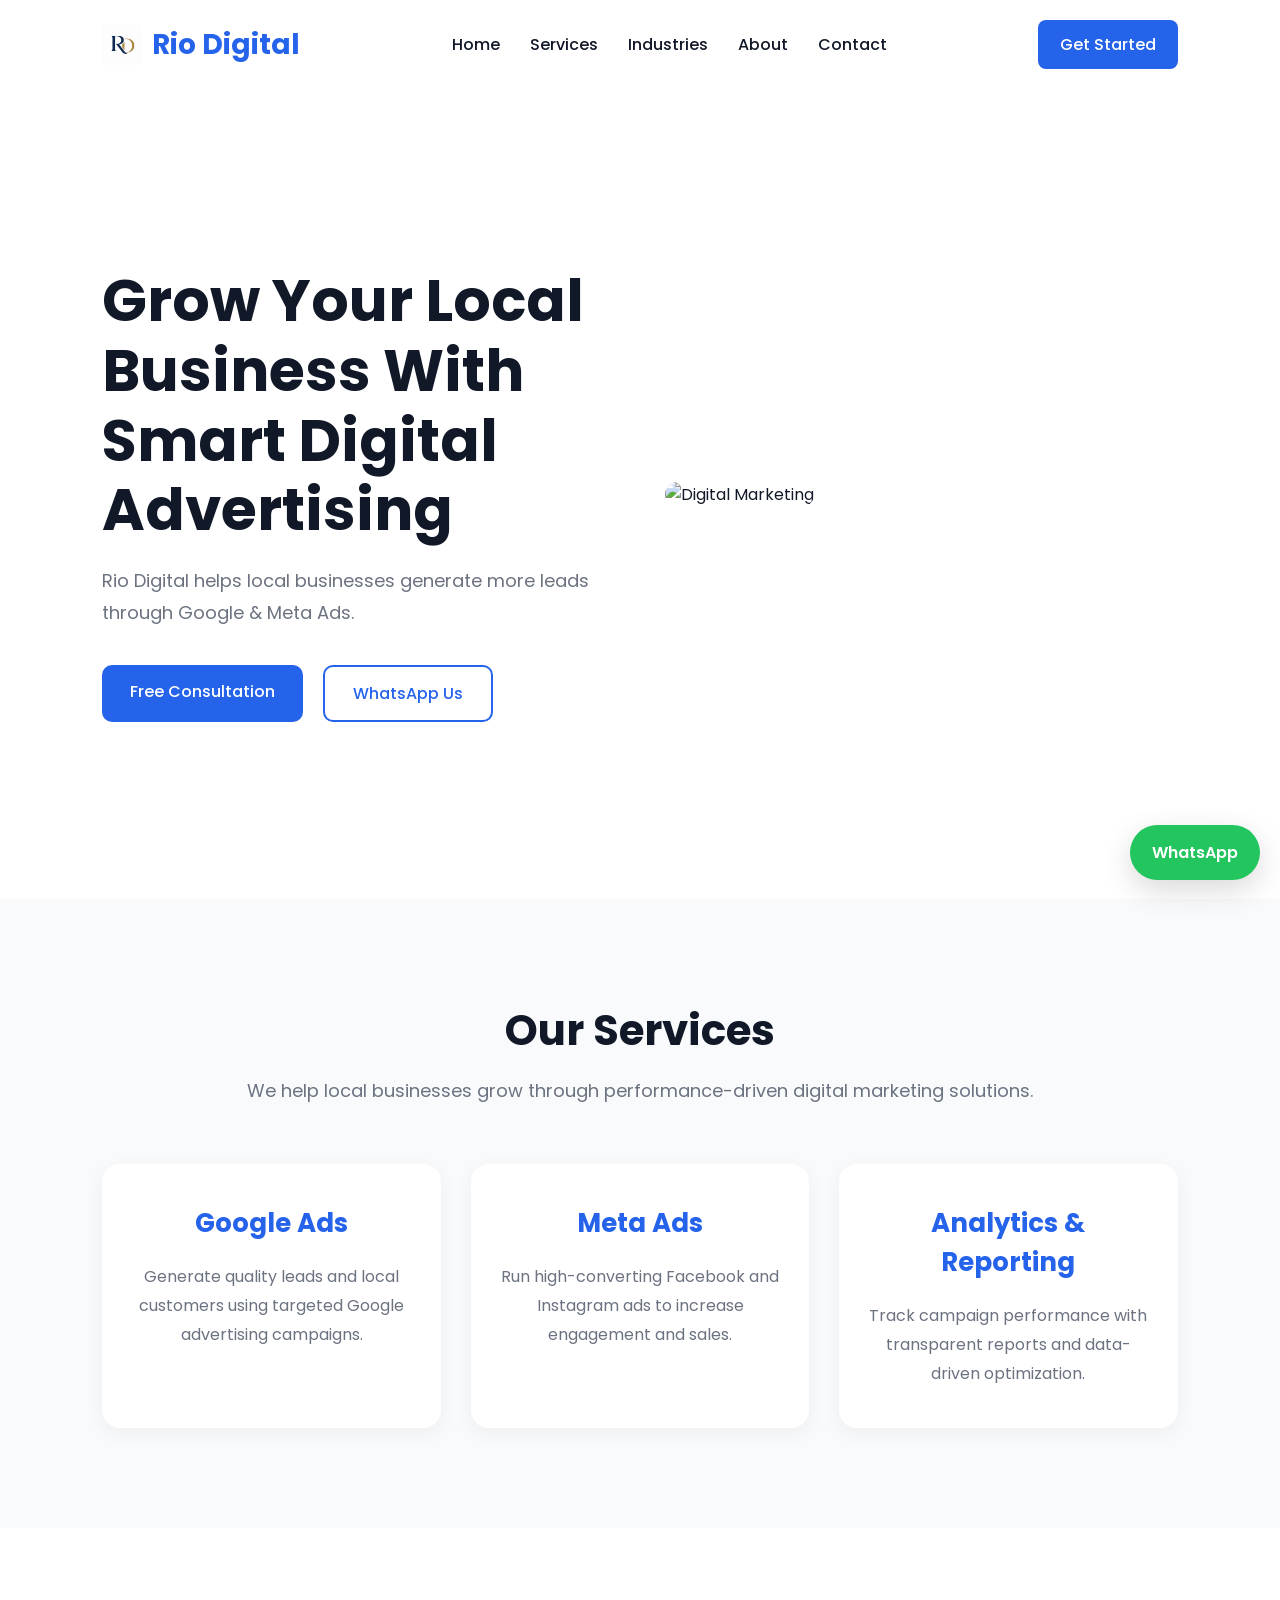
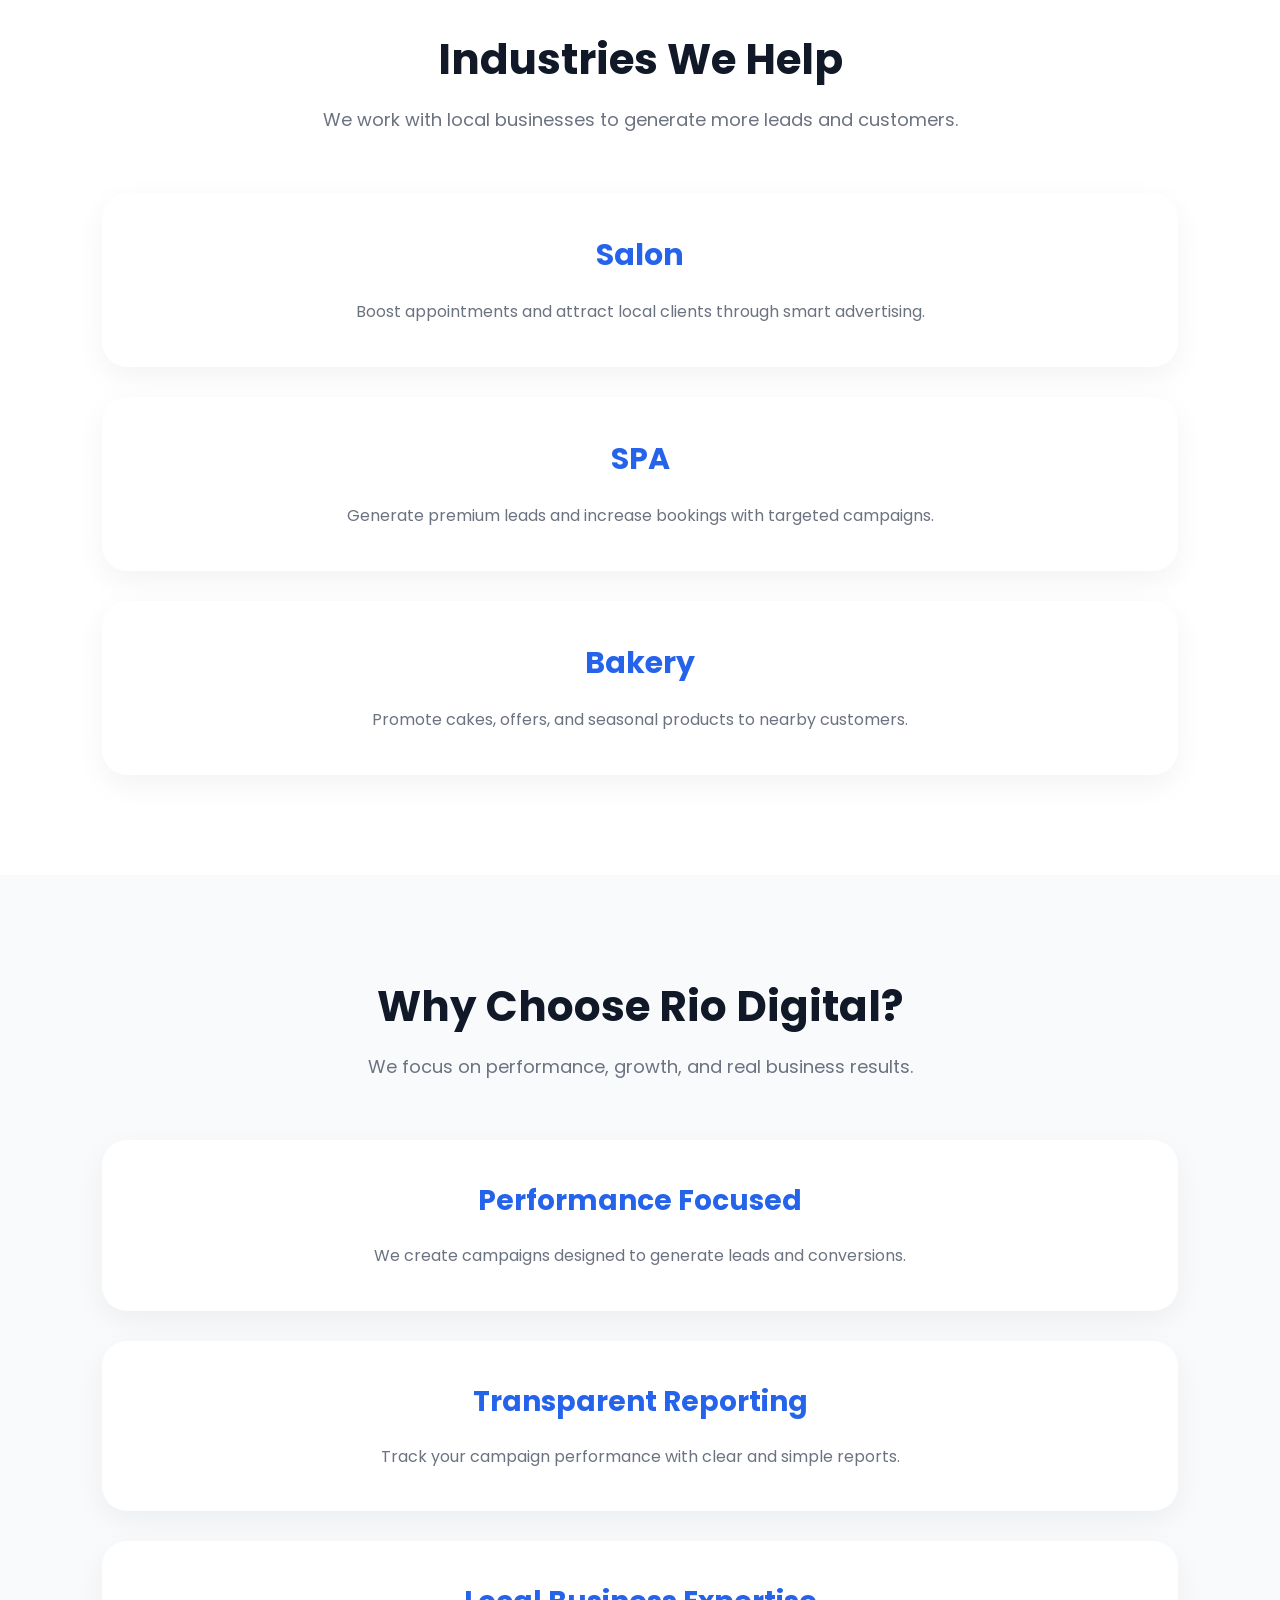
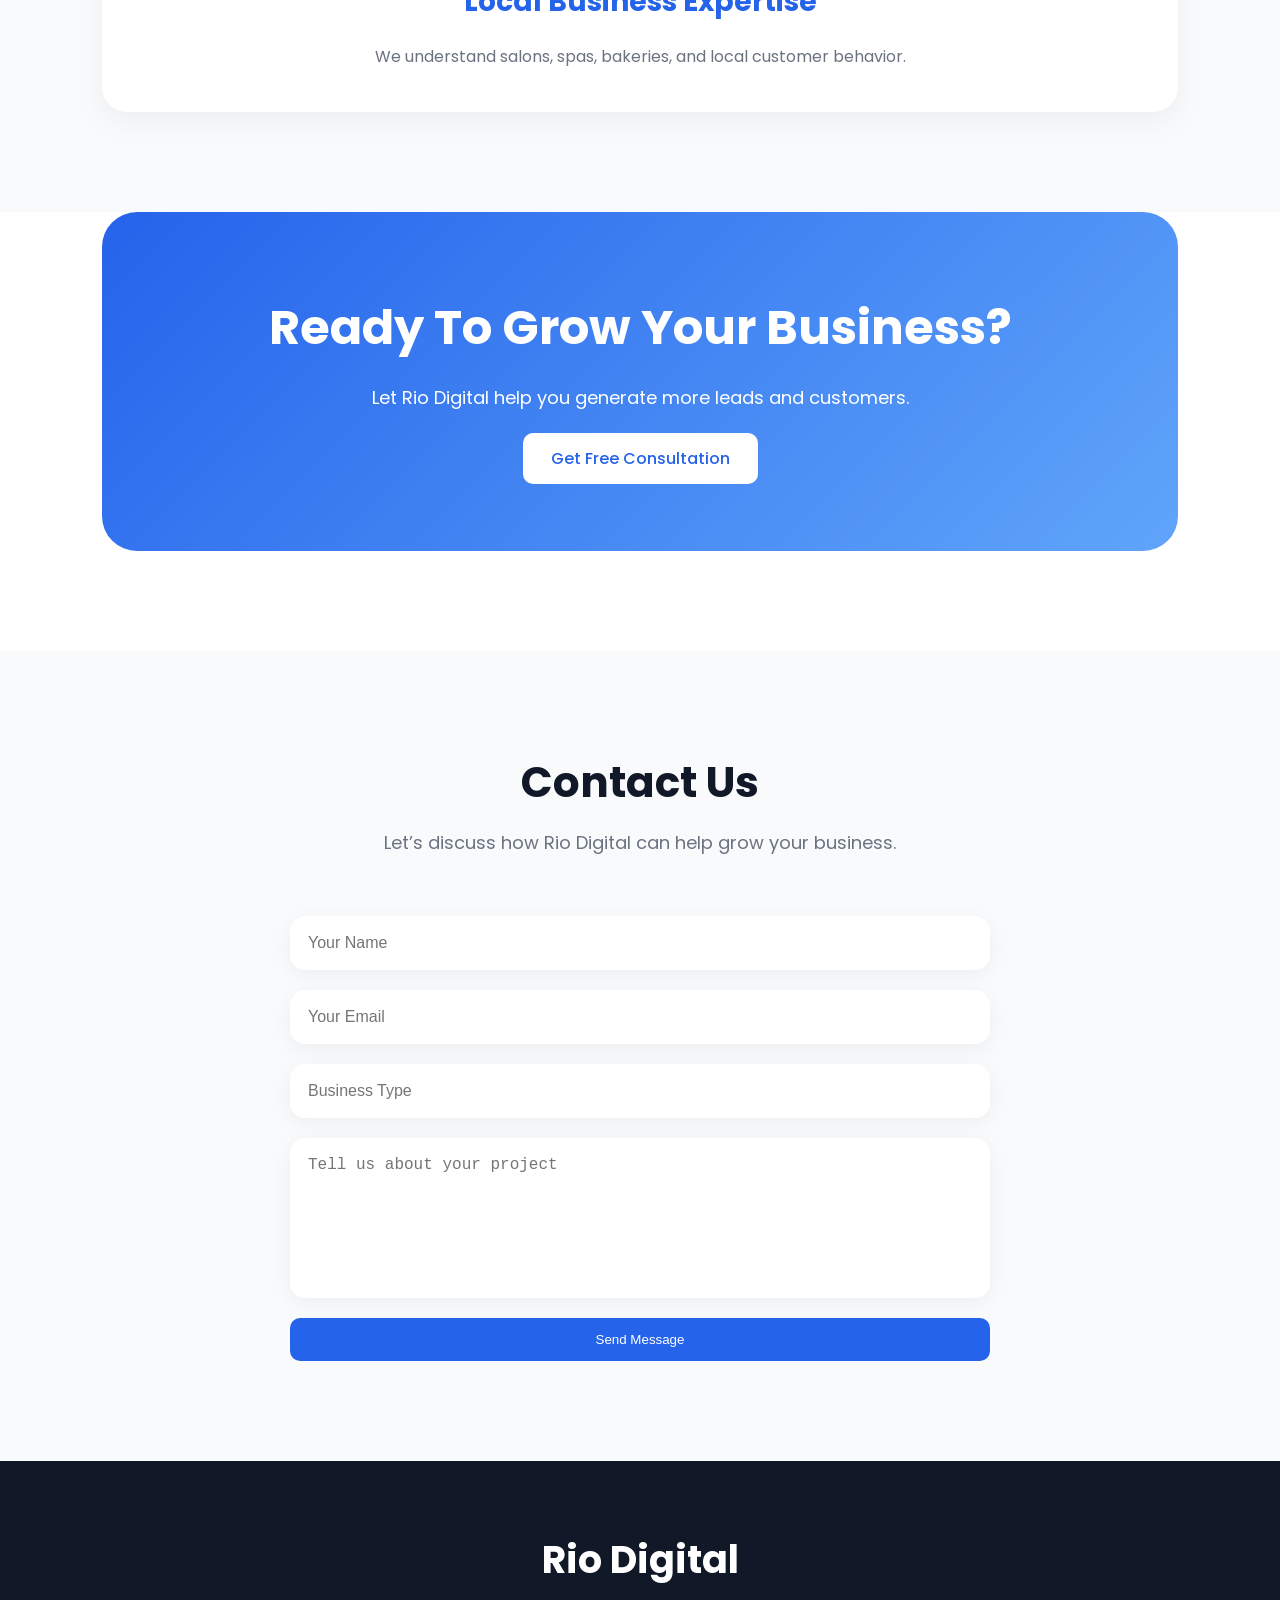
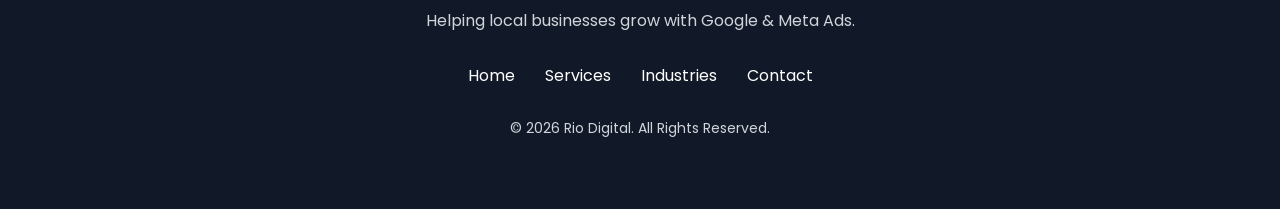
==== index.html @ ebaa3063 "First upload" ====
<!DOCTYPE html>
<html lang="en">
<head>
    <meta charset="UTF-8" />
    <meta name="viewport" content="width=device-width, initial-scale=1.0" />
    <title>Rio Digital</title>

    <!-- CSS -->
    <link rel="stylesheet" href="style.css" />

    <!-- Google Font -->
    <link href="https://fonts.googleapis.com/css2?family=Poppins:wght@300;400;500;600;700&display=swap" rel="stylesheet">
</head>
<script src="script.js"></script>
<body>

    <!-- Navbar -->
    <header class="navbar">
        <div class="logo">

    <img src="images/logo.jpg.png" alt="Rio Digital Logo">

    <span>Rio Digital</span>

</div>

        <nav>
            <ul class="nav-links">
                <li><a href="#">Home</a></li>
                <li><a href="https://wa.me/917800202361">Services</a></li>
                <li><a href="https://wa.me/917800202361">Industries</a></li>
                <li><a href="https://wa.me/917800202361">About</a></li>
                <li><a href="https://wa.me/917800202361">Contact</a></li>
            </ul>
        </nav>

        <a href="https://wa.me/917800202361" class="btn">Get Started</a>
    </header>

    <!-- Hero Section -->
    <section class="hero">

        <div class="hero-text">
            <h1>
                Grow Your Local Business With Smart Digital Advertising
            </h1>

            <p>
                Rio Digital helps local businesses generate more leads through Google & Meta Ads.
            </p>

            <div class="hero-buttons">
                <a href="https://wa.me/917800202361"  target="_blank" class="primary-btn">Free Consultation</a>
                <a href="https://wa.me/917800202361" target="_blank" class="secondary-btn">WhatsApp Us</a>
            </div>
        </div>

        <div class="hero-image">
            <img src="https://images.unsplash.com/photo-1551434678-e076c223a692?q=80&w=1170&auto=format&fit=crop" alt="Digital Marketing">
        </div>

    </section>


</body>
</html>

<!-- Services Section -->

<section class="services">

    <div class="section-title">
        <h2>Our Services</h2>
        <p>
            We help local businesses grow through performance-driven digital marketing solutions.
        </p>
    </div>

    <div class="services-container">

        <div class="service-card">
            <h3>Google Ads</h3>

            <p>
                Generate quality leads and local customers using targeted Google advertising campaigns.
            </p>
        </div>

        <div class="service-card">
            <h3>Meta Ads</h3>

            <p>
                Run high-converting Facebook and Instagram ads to increase engagement and sales.
            </p>
        </div>

        <div class="service-card">
            <h3>Analytics & Reporting</h3>

            <p>
                Track campaign performance with transparent reports and data-driven optimization.
            </p>
        </div>

    </div>

</section>

<!-- Industries Section -->

<section class="industries">

    <div class="section-title">
        <h2>Industries We Help</h2>

        <p>
            We work with local businesses to generate more leads and customers.
        </p>
    </div>

    <div class="industry-container">

        <div class="industry-card">
            <h3>Salon</h3>
            <p>Boost appointments and attract local clients through smart advertising.</p>
        </div>

        <div class="industry-card">
            <h3>SPA</h3>
            <p>Generate premium leads and increase bookings with targeted campaigns.</p>
        </div>

        <div class="industry-card">
            <h3>Bakery</h3>
            <p>Promote cakes, offers, and seasonal products to nearby customers.</p>
        </div>

    </div>

</section>

<!-- Why Choose Us -->

<section class="why-us">

    <div class="section-title">
        <h2>Why Choose Rio Digital?</h2>

        <p>
            We focus on performance, growth, and real business results.
        </p>
    </div>

    <div class="why-container">

        <div class="why-card">
            <h3>Performance Focused</h3>
            <p>We create campaigns designed to generate leads and conversions.</p>
        </div>

        <div class="why-card">
            <h3>Transparent Reporting</h3>
            <p>Track your campaign performance with clear and simple reports.</p>
        </div>

        <div class="why-card">
            <h3>Local Business Expertise</h3>
            <p>We understand salons, spas, bakeries, and local customer behavior.</p>
        </div>

    </div>

</section>

<!-- CTA Section -->

<section class="cta-section">

    <h2>
        Ready To Grow Your Business?
    </h2>

    <p>
        Let Rio Digital help you generate more leads and customers.
    </p>

    <a href="https://wa.me/917800202361#" target="_blank" class="primary-btn">
        Get Free Consultation
    </a>

</section>

<!-- WhatsApp Button -->

<a href="https://wa.me/919876543210"
   target="_blank"
   class="whatsapp-btn">

    WhatsApp

</a>

<!-- Contact Section -->

<section class="contact">

    <div class="section-title">
        <h2>Contact Us</h2>

        <p>
            Let’s discuss how Rio Digital can help grow your business.
        </p>
    </div>

    <div class="contact-container">

        <form class="contact-form">

            <input type="text" placeholder="Your Name" required>

            <input type="email" placeholder="Your Email" required>

            <input type="text" placeholder="Business Type">

            <textarea placeholder="Tell us about your project"></textarea>

            <button type="submit" class="primary-btn">
                Send Message
            </button>

        </form>

    </div>

</section>


    <!-- Footer -->

<footer class="footer">

    <h2>Rio Digital</h2>

    <p>
        Helping local businesses grow with Google & Meta Ads.
    </p>

    <div class="footer-links">
        <a href="#">Home</a>
        <a href="#">Services</a>
        <a href="#">Industries</a>
        <a href="#">Contact</a>
    </div>

    <p class="copyright">
        © 2026 Rio Digital. All Rights Reserved.
    </p>

</footer>
---- style.css ----
html{
    scroll-behavior: smooth;
}

*{
    margin: 0;
    padding: 0;
    box-sizing: border-box;
}

body{
    font-family: 'Poppins', sans-serif;
    background: #ffffff;
    color: #111827;
}

/* Navbar */

.navbar{
    width: 100%;
    padding: 20px 8%;
    display: flex;
    justify-content: space-between;
    align-items: center;
    background: white;
    position: sticky;
    top: 0;
}

.logo{
    font-size: 28px;
    font-weight: 700;
    color: #2563eb;
}

.nav-links{
    display: flex;
    list-style: none;
    gap: 30px;
}

.nav-links a{
    text-decoration: none;
    color: #111827;
    font-weight: 500;
    transition: 0.3s;
}

.nav-links a:hover{
    color: #2563eb;
}

.btn{
    text-decoration: none;
    background: #2563eb;
    color: white;
    padding: 12px 22px;
    border-radius: 8px;
    font-weight: 500;
}

/* Hero Section */

.hero{
    width: 100%;
    min-height: 90vh;
    display: flex;
    align-items: center;
    justify-content: space-between;
    padding: 80px 8%;
    gap: 50px;
}

.hero-text{
    flex: 1;
}

.hero-text h1{
    font-size: 58px;
    line-height: 1.2;
    margin-bottom: 20px;
}

.hero-text p{
    font-size: 18px;
    color: #6b7280;
    line-height: 1.8;
    margin-bottom: 35px;
}

.hero-buttons{
    display: flex;
    gap: 20px;
}

.primary-btn{
    text-decoration: none;
    background: #2563eb;
    color: white;
    padding: 14px 28px;
    border-radius: 10px;
    font-weight: 500;
}

.secondary-btn{
    text-decoration: none;
    border: 2px solid #2563eb;
    color: #2563eb;
    padding: 14px 28px;
    border-radius: 10px;
    font-weight: 500;
}

.hero-image{
    flex: 1;
}

.hero-image img{
    width: 100%;
    border-radius: 20px;
}

/* Responsive Design */

@media(max-width: 992px){

    .hero{
        flex-direction: column;
        text-align: center;
        padding-top: 50px;
    }

    .hero-text h1{
        font-size: 42px;
    }

    .hero-buttons{
        justify-content: center;
    }

    .navbar{
        flex-direction: column;
        gap: 20px;
    }

    .nav-links{
        gap: 20px;
        flex-wrap: wrap;
        justify-content: center;
    }

    .services-container{
    grid-template-columns: 1fr;
    }
}

@media(max-width: 600px){

    .hero-text h1{
        font-size: 34px;
    }

    .hero-text p{
        font-size: 16px;
    }

    .hero-buttons{
        flex-direction: column;
    }

    .primary-btn,
    .secondary-btn{
        width: 100%;
    }

    .btn{
        width: 100%;
        text-align: center;
    }

    .cta-section{
    padding: 60px 25px;
    }

.cta-section h2{
    font-size: 34px;
    }

.cta-section p{
    font-size: 16px;
    }

}

/* Services Section */

.services{
    width: 100%;
    padding: 100px 8%;
    background: #f8fafc;
}

.section-title{
    text-align: center;
    margin-bottom: 60px;
}

.section-title h2{
    font-size: 42px;
    margin-bottom: 15px;
}

.section-title p{
    color: #6b7280;
    font-size: 18px;
}

.services-container{
    display: grid;
    grid-template-columns: repeat(3,1fr);
    gap: 30px;
}

.service-card{
    background: white;
    padding: 40px 30px;
    border-radius: 18px;
    transition: 0.3s;
    box-shadow: 0 5px 20px rgba(0,0,0,0.05);
    text-align: center;
}

.service-card:hover{
    transform: translateY(-10px);
}

.service-card h3{
    font-size: 26px;
    margin-bottom: 20px;
    color: #2563eb;
}

.service-card p{
    color: #6b7280;
    line-height: 1.8;
}

.logo{
    display: flex;
    align-items: center;
    gap: 10px;
}

.logo img{
    width: 40px;
    height: 40px;
    object-fit: cover;
}

.logo span{
    font-size: 28px;
    font-weight: 700;
    color: #2563eb;
}

.logo{
    display: flex;
    align-items: center;
    gap: 10px;
}

.logo img{
    width: 40px;
    height: 40px;
    object-fit: cover;
}

.logo span{
    font-size: 28px;
    font-weight: 700;
    color: #2563eb;
}

/* Industries Section */

.industries{
    width: 100%;
    padding: 100px 8%;
}

.industry-container{
    display: grid;
    grid-template-columns: repeat(3,1fr);
    gap: 30px;
}

.industry-card{
    background: white;
    padding: 40px;
    border-radius: 25px;
    box-shadow: 0 10px 30px rgba(0,0,0,0.05);
    transition: 0.3s;
    text-align: center;
}

.industry-card:hover{
    transform: translateY(-10px);
}

.industry-card h3{
    font-size: 30px;
    margin-bottom: 20px;
    color: #2563eb;
}

.industry-card p{
    color: #6b7280;
    line-height: 1.8;
}


.industry-container{
    grid-template-columns: 1fr;
}


/* CTA Section */

.cta-section{
    width: 84%;
    margin: auto;
    padding: 80px 40px;
    background: linear-gradient(135deg,#2563eb,#60a5fa);
    border-radius: 35px;
    text-align: center;
    color: white;
    margin-bottom: 100px;
}

.cta-section h2{
    font-size: 48px;
    margin-bottom: 20px;
}

.cta-section p{
    font-size: 18px;
    margin-bottom: 35px;
}

.cta-section .primary-btn{
    background: white;
    color: #2563eb;
}   

/* Why Us */

.why-us{
    width: 100%;
    padding: 100px 8%;
    background: #f8fafc;
}

.why-container{
    display: grid;
    grid-template-columns: repeat(3,1fr);
    gap: 30px;
}

.why-card{
    background: white;
    padding: 40px;
    border-radius: 25px;
    text-align: center;
    box-shadow: 0 10px 30px rgba(0,0,0,0.05);
    transition: 0.3s;
}

.why-card:hover{
    transform: translateY(-10px);
}

.why-card h3{
    margin-bottom: 20px;
    color: #2563eb;
    font-size: 28px;
}

.why-card p{
    color: #6b7280;
    line-height: 1.8;
}

.why-container{
    grid-template-columns: 1fr;
}

/* Footer */

.footer{
    width: 100%;
    padding: 70px 8%;
    background: #111827;
    color: white;
    text-align: center;
}

.footer h2{
    font-size: 38px;
    margin-bottom: 20px;
}

.footer p{
    color: #d1d5db;
}

.footer-links{
    margin: 30px 0;
    display: flex;
    justify-content: center;
    gap: 30px;
}

.footer-links a{
    color: white;
    text-decoration: none;
}

.copyright{
    margin-top: 30px;
    font-size: 14px;
}


/* WhatsApp Button */

.whatsapp-btn{
    position: fixed;
    right: 20px;
    bottom: 20px;
    background: #22c55e;
    color: white;
    text-decoration: none;
    padding: 15px 22px;
    border-radius: 50px;
    font-weight: 600;
    box-shadow: 0 10px 30px rgba(0,0,0,0.15);
}

/* Button Hover */

.primary-btn,
.secondary-btn,
.btn,
.whatsapp-btn{
    transition: 0.3s;
}

.primary-btn:hover,
.btn:hover{
    transform: translateY(-3px);
    box-shadow: 0 10px 25px rgba(37,99,235,0.25);
}

.secondary-btn:hover{
    background: #2563eb;
    color: white;
}

/* Sticky Navbar */

.navbar.sticky{
    box-shadow: 0 5px 20px rgba(0,0,0,0.08);
}

/* Fade Animation */

.service-card,
.industry-card,
.why-card,
.cta-section{
    animation: fadeUp 1s ease;
}

@keyframes fadeUp{

    from{
        opacity: 0;
        transform: translateY(30px);
    }

    to{
        opacity: 1;
        transform: translateY(0);
    }
}



/* Contact Section */

.contact{
    width: 100%;
    padding: 100px 8%;
    background: #f8fafc;
}

.contact-container{
    max-width: 700px;
    margin: auto;
}

.contact-form{
    display: flex;
    flex-direction: column;
    gap: 20px;
}

.contact-form input,
.contact-form textarea{
    width: 100%;
    padding: 18px;
    border: none;
    border-radius: 15px;
    background: white;
    font-size: 16px;
    outline: none;
    box-shadow: 0 5px 20px rgba(0,0,0,0.05);
}

.contact-form textarea{
    height: 160px;
    resize: none;
}

.contact-form button{
    border: none;
    cursor: pointer;
}
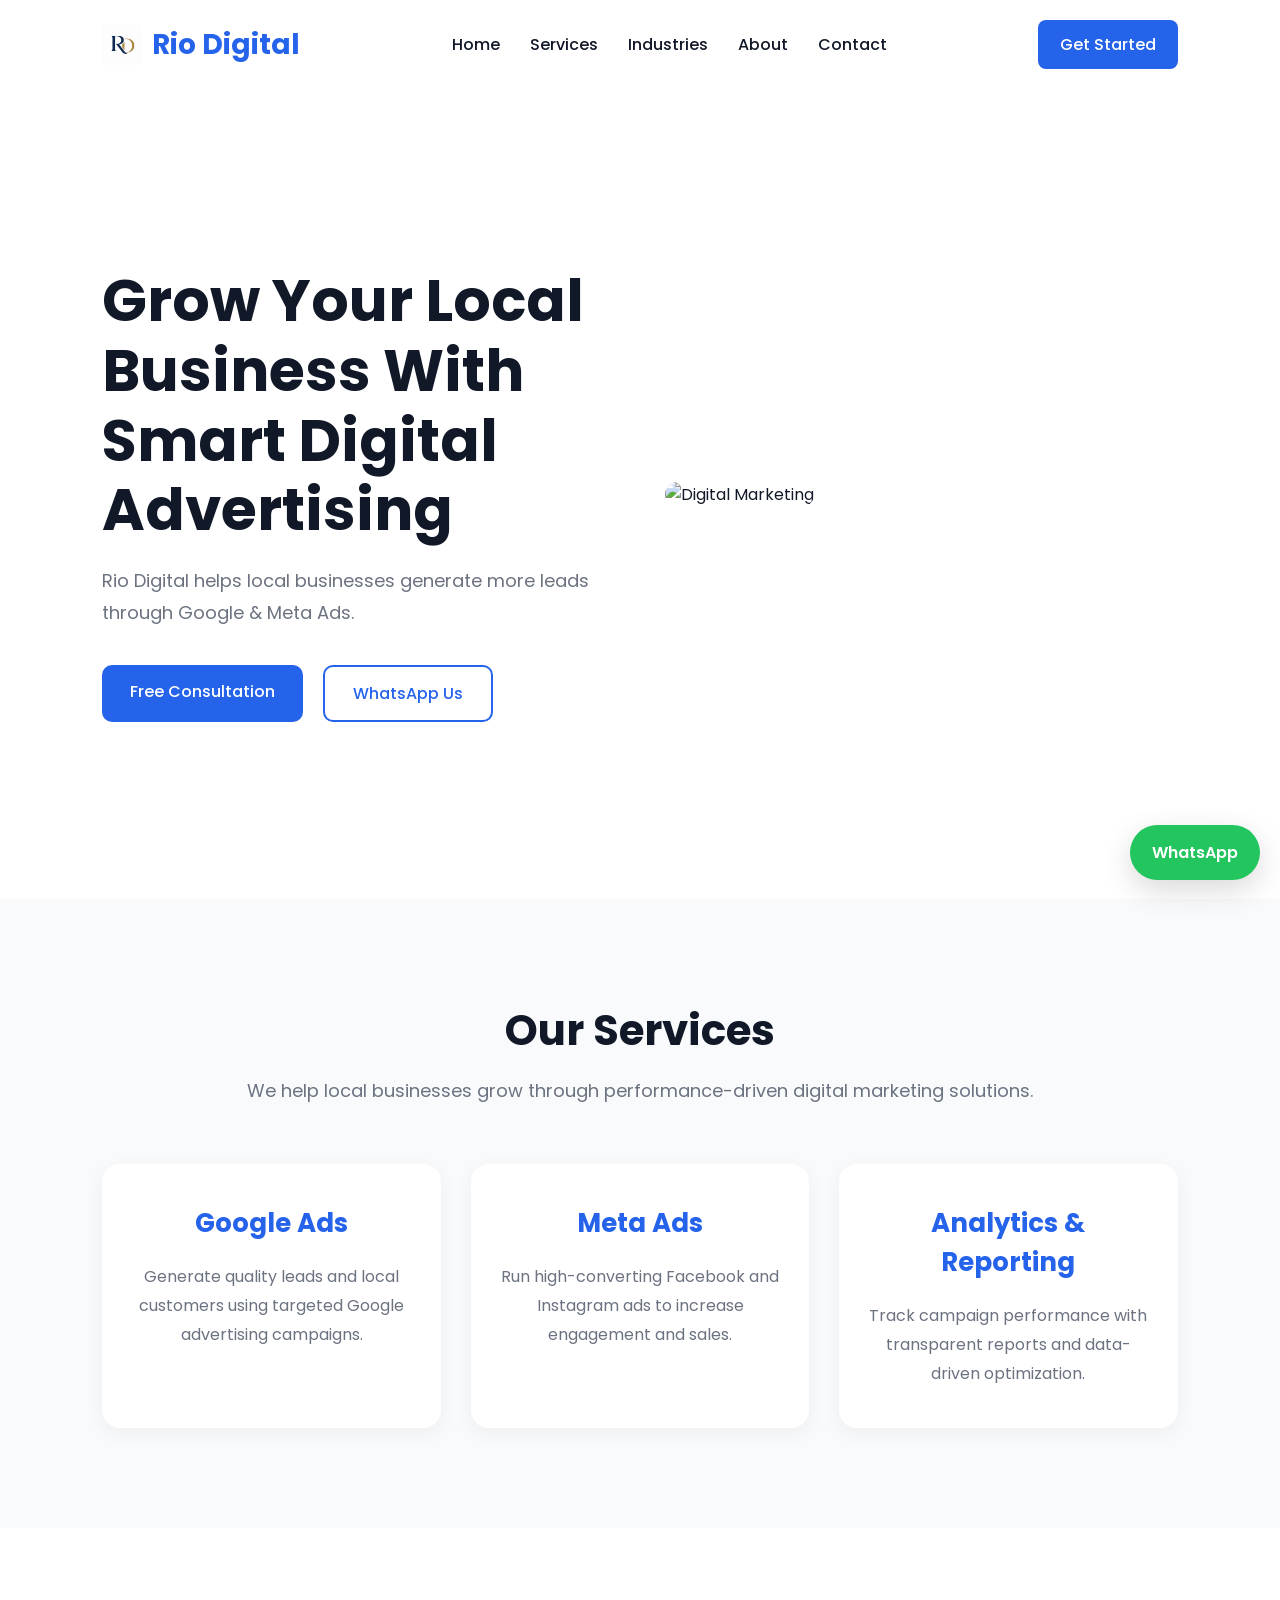
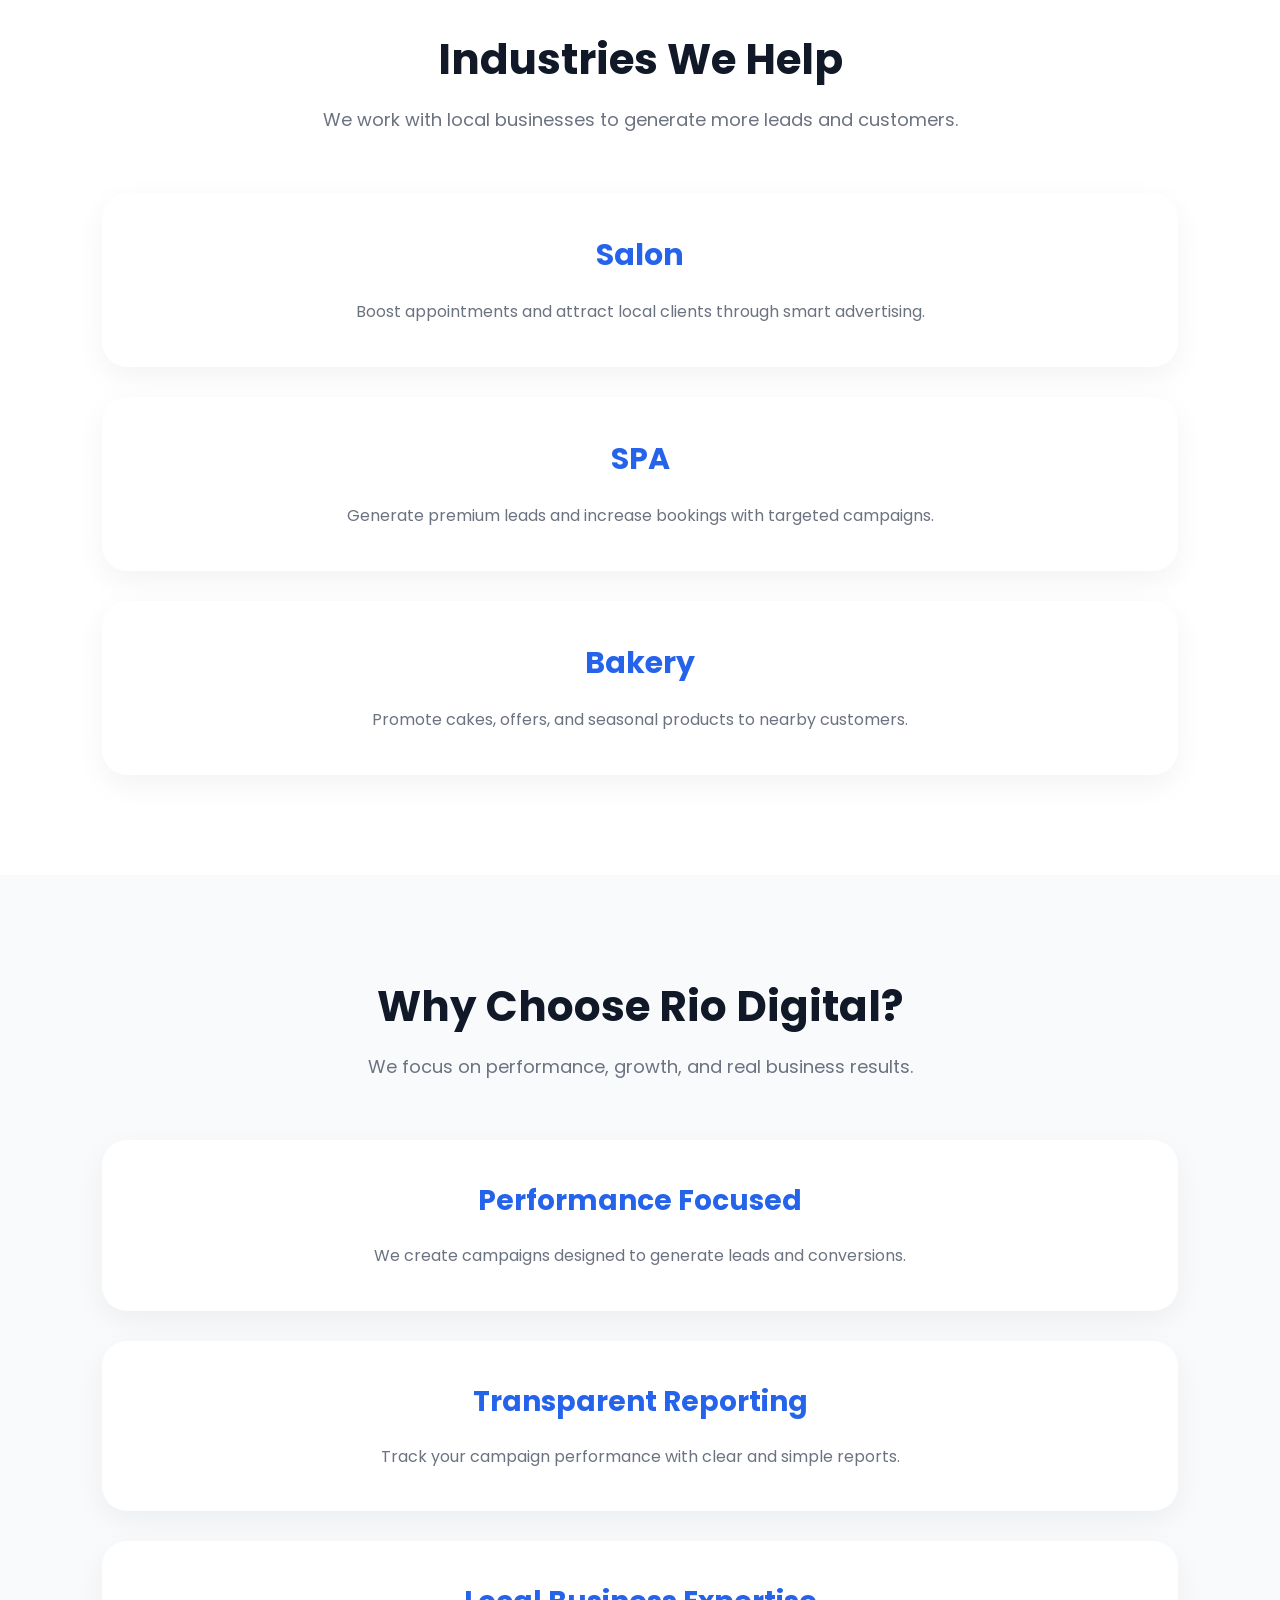
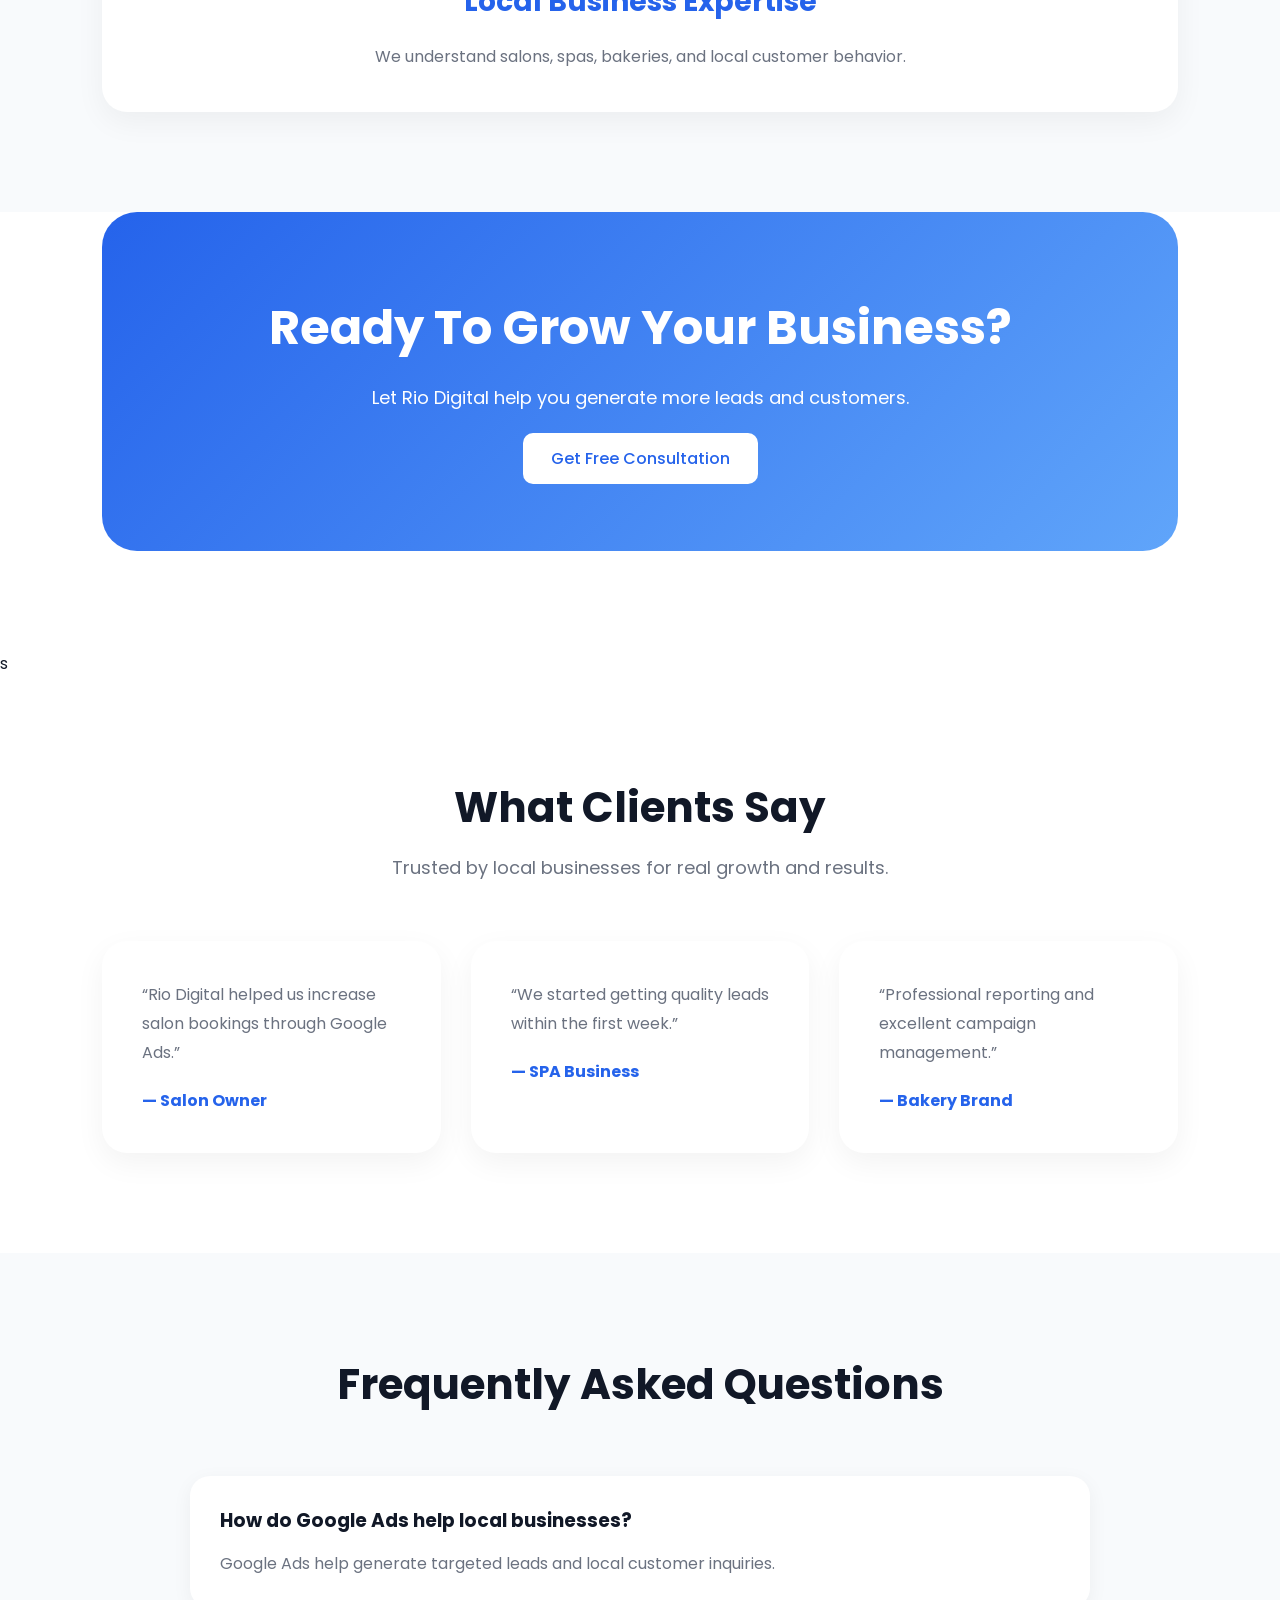
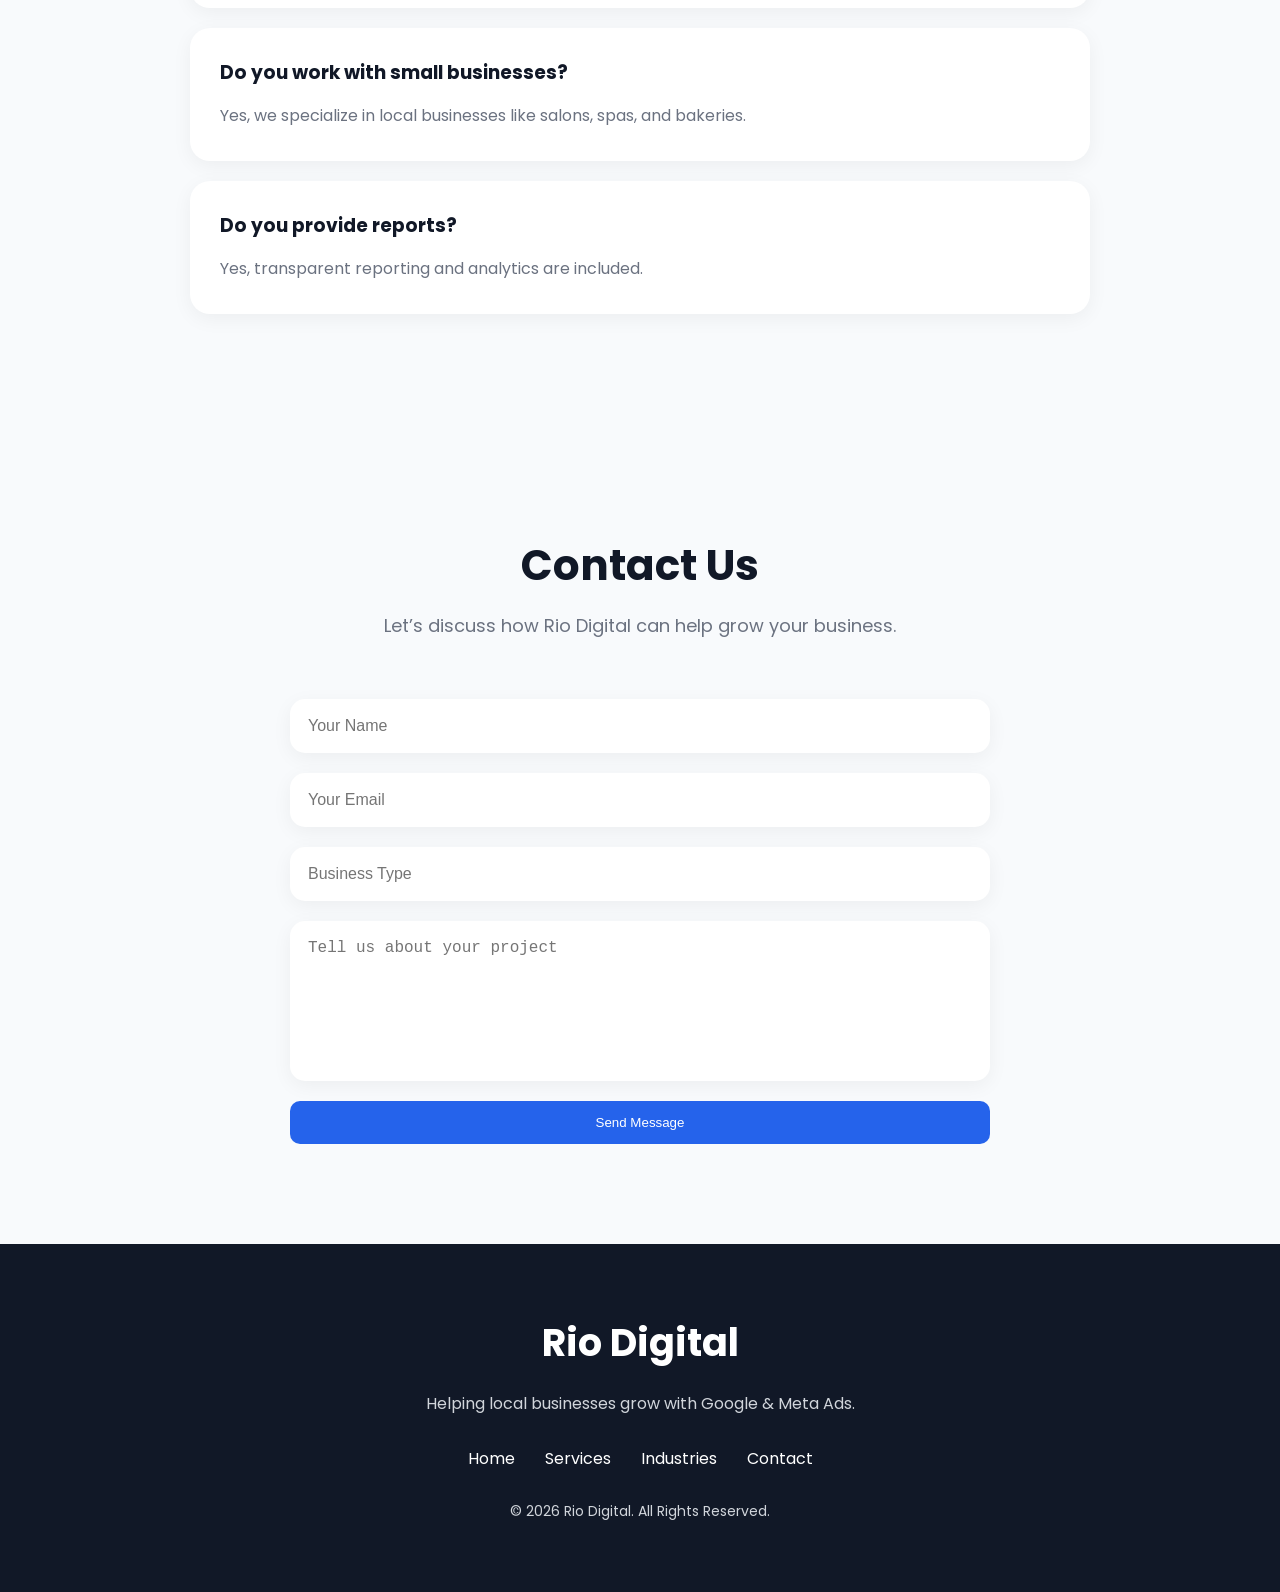
==== commit e9b2d170: "changes" ====
--- a/index.html
+++ b/index.html
@@ -188,17 +188,100 @@
         Get Free Consultation
     </a>
 
-</section>
+</section>s
 
 <!-- WhatsApp Button -->
 
-<a href="https://wa.me/919876543210"
+<a href="https://wa.me/917800202361"
    target="_blank"
    class="whatsapp-btn">
 
     WhatsApp
 
 </a>
+
+<!-- Testimonials -->
+
+<section class="testimonials">
+
+    <div class="section-title">
+        <h2>What Clients Say</h2>
+
+        <p>
+            Trusted by local businesses for real growth and results.
+        </p>
+    </div>
+
+    <div class="testimonial-container">
+
+        <div class="testimonial-card">
+
+            <p>
+                “Rio Digital helped us increase salon bookings through Google Ads.”
+            </p>
+
+            <h4>— Salon Owner</h4>
+
+        </div>
+
+        <div class="testimonial-card">
+
+            <p>
+                “We started getting quality leads within the first week.”
+            </p>
+
+            <h4>— SPA Business</h4>
+
+        </div>
+
+        <div class="testimonial-card">
+
+            <p>
+                “Professional reporting and excellent campaign management.”
+            </p>
+
+            <h4>— Bakery Brand</h4>
+
+        </div>
+
+    </div>
+
+</section>
+
+<!-- FAQ Section -->
+
+<section class="faq">
+
+    <div class="section-title">
+        <h2>Frequently Asked Questions</h2>
+    </div>
+
+    <div class="faq-container">
+
+        <div class="faq-item">
+            <h3>How do Google Ads help local businesses?</h3>
+            <p>
+                Google Ads help generate targeted leads and local customer inquiries.
+            </p>
+        </div>
+
+        <div class="faq-item">
+            <h3>Do you work with small businesses?</h3>
+            <p>
+                Yes, we specialize in local businesses like salons, spas, and bakeries.
+            </p>
+        </div>
+
+        <div class="faq-item">
+            <h3>Do you provide reports?</h3>
+            <p>
+                Yes, transparent reporting and analytics are included.
+            </p>
+        </div>
+
+    </div>
+
+</section>
 
 <!-- Contact Section -->
 
--- a/style.css
+++ b/style.css
@@ -152,6 +152,10 @@
     .services-container{
     grid-template-columns: 1fr;
     }
+}
+
+.why-container{
+    grid-template-columns: 1fr;
 }
 
 @media(max-width: 600px){
@@ -535,4 +539,70 @@
 .contact-form button{
     border: none;
     cursor: pointer;
+}
+
+/* Testimonials */
+
+.testimonials{
+    width: 100%;
+    padding: 100px 8%;
+}
+
+.testimonial-container{
+    display: grid;
+    grid-template-columns: repeat(3,1fr);
+    gap: 30px;
+}
+
+.testimonial-card{
+    background: white;
+    padding: 40px;
+    border-radius: 25px;
+    box-shadow: 0 10px 30px rgba(0,0,0,0.05);
+    transition: 0.3s;
+}
+
+.testimonial-card:hover{
+    transform: translateY(-10px);
+}
+
+.testimonial-card p{
+    color: #6b7280;
+    line-height: 1.8;
+    margin-bottom: 20px;
+}
+
+.testimonial-card h4{
+    color: #2563eb;
+}
+
+/* FAQ */
+
+.faq{
+    width: 100%;
+    padding: 100px 8%;
+    background: #f8fafc;
+}
+
+.faq-container{
+    max-width: 900px;
+    margin: auto;
+}
+
+.faq-item{
+    background: white;
+    padding: 30px;
+    border-radius: 20px;
+    margin-bottom: 20px;
+    box-shadow: 0 5px 20px rgba(0,0,0,0.05);
+}
+
+.faq-item h3{
+    margin-bottom: 15px;
+    color: #111827;
+}
+
+.faq-item p{
+    color: #6b7280;
+    line-height: 1.8;
 }
